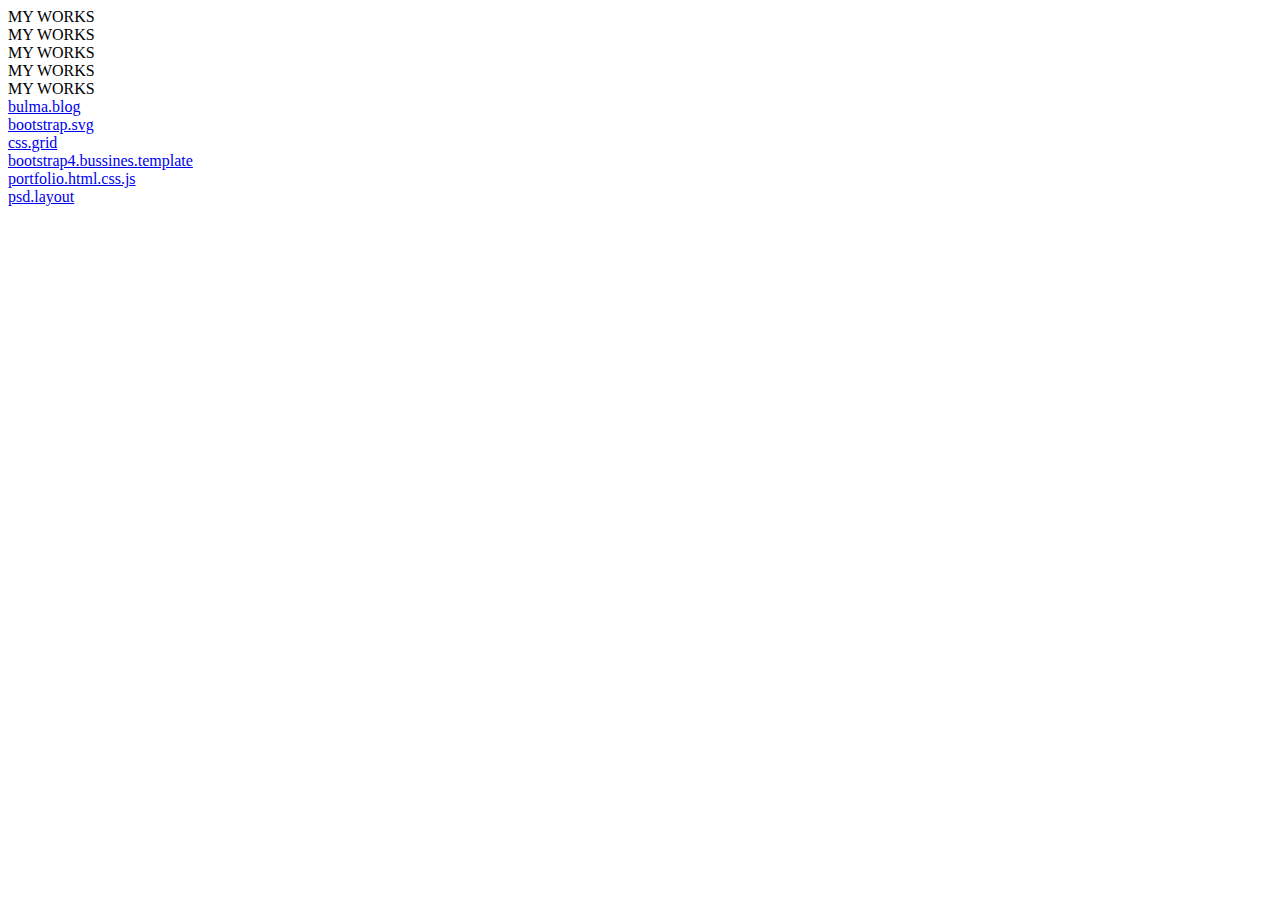
==== index.html @ 1153ecdc "Add files via upload" ====
<!DOCTYPE html>
<html lang="en">
<head>
    <meta charset="UTF-8">
    <meta http-equiv="X-UA-Compatible" content="IE=edge">
    <meta name="viewport" content="width=device-width, initial-scale=1.0">
    <title>Document</title>
    <link rel="shortcut icon" href="favicon.ico" type="image/x-icon" />
    <link rel="stylesheet" href="css/bootstrap.css" type="text/css" media="all" />
    <link rel="stylesheet" href="css/style.css" type="text/css" media="all" />
</head>
<body>
    <div class="container-fluid"> 
        <div class="deconstructed row text-center my-5 py-1">
  MY WORKS
  <div>MY WORKS</div>
  <div>MY WORKS</div>
  <div>MY WORKS</div>
  <div>MY WORKS</div>
      </div>
    <div class="row text-center my-3"><a href="bootstrapblog/index.html">bulma.blog</a></div>
    <div class="row text-center my-3"><a href="bootstrapsvg/index.html">bootstrap.svg</a></div>
    <div class="row text-center my-3"><a href="cssgrid/index.html">css.grid</a></div>
    <div class="row text-center my-3"><a href="bootstrap4bussinestemplate/index.html">bootstrap4.bussines.template</a></div>
    <div class="row text-center my-3"><a href="portfoliohtmlcssjs/index.html">portfolio.html.css.js</a></div>
    <div class="row text-center my-3"><a href="psdlayout/index.html">psd.layout</a></div>


</div>
    
</body>
</html>
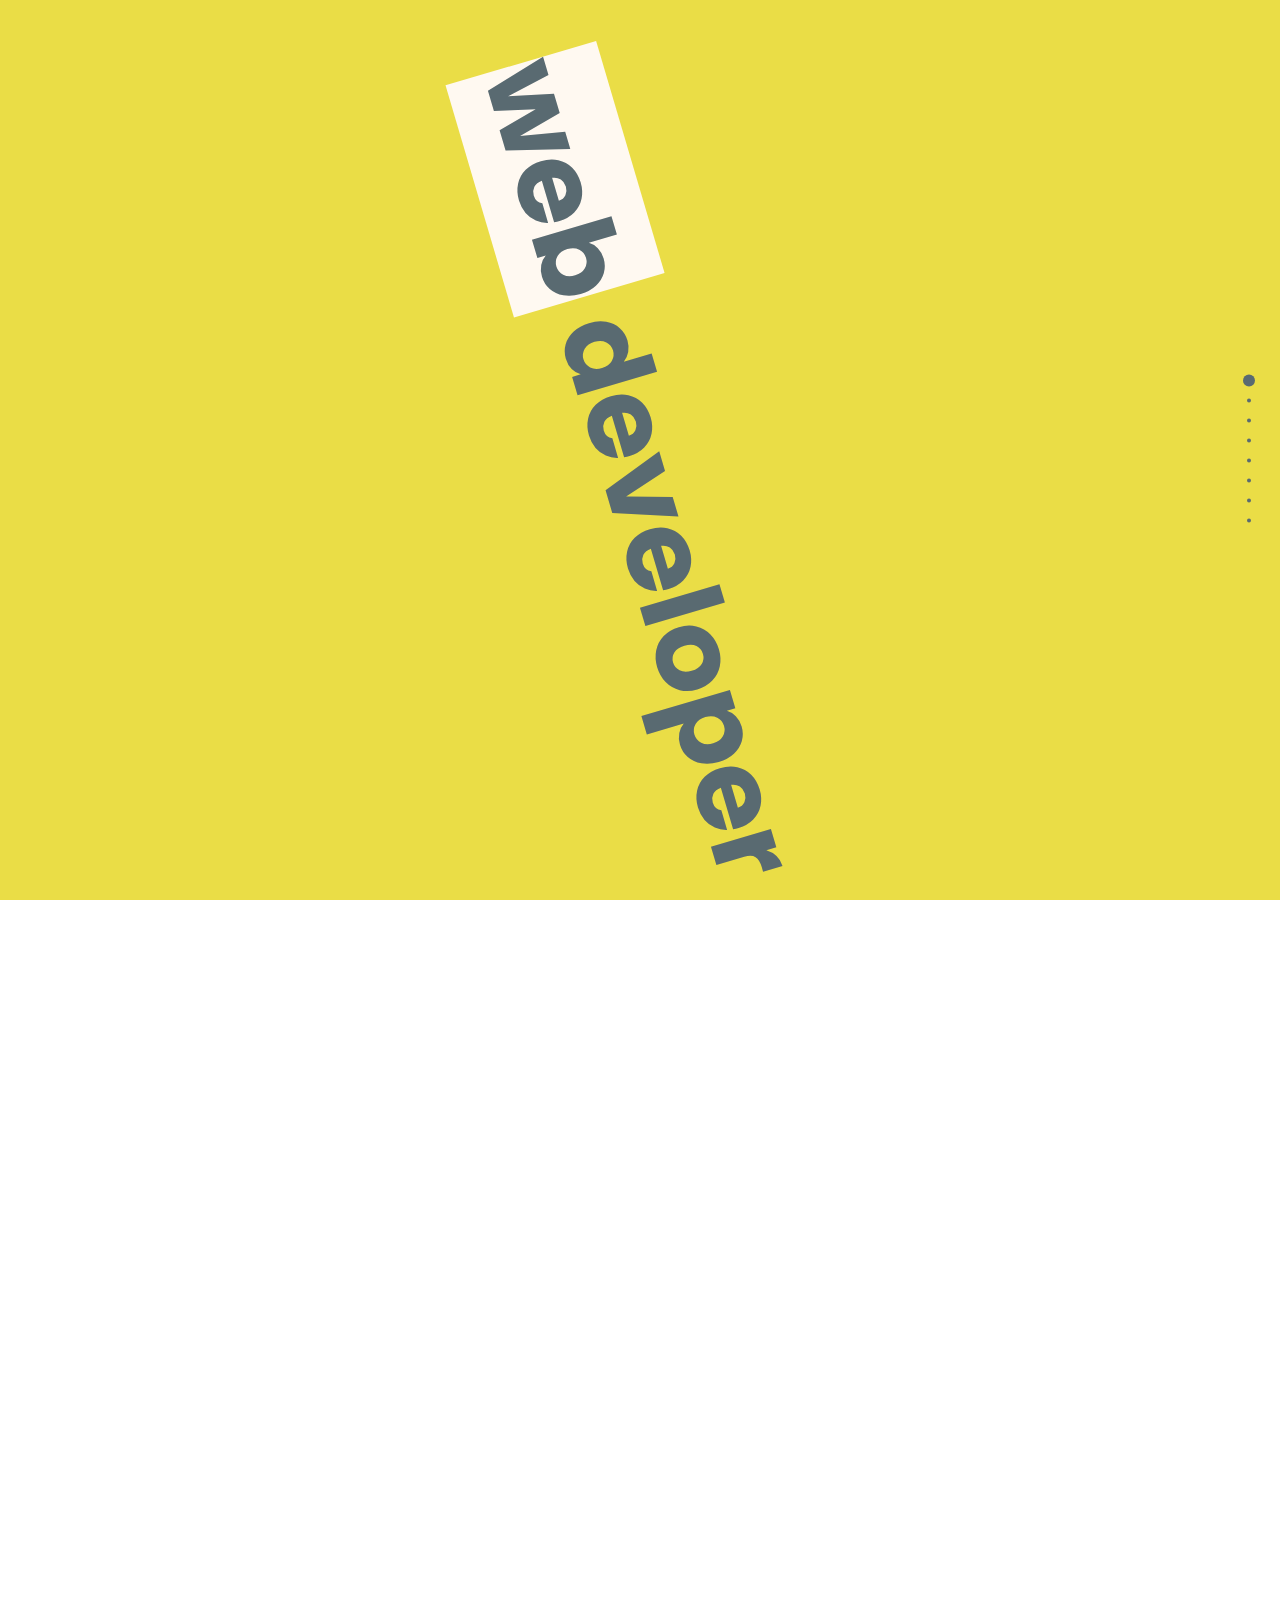
==== commit be1377f2: "new portfolio" ====
--- a/index.html
+++ b/index.html
@@ -1,32 +1,193 @@
-<!DOCTYPE html>
-<html lang="en">
-<head>
-    <meta charset="UTF-8">
-    <meta http-equiv="X-UA-Compatible" content="IE=edge">
-    <meta name="viewport" content="width=device-width, initial-scale=1.0">
-    <title>Document</title>
-    <link rel="shortcut icon" href="favicon.ico" type="image/x-icon" />
-    <link rel="stylesheet" href="css/bootstrap.css" type="text/css" media="all" />
-    <link rel="stylesheet" href="css/style.css" type="text/css" media="all" />
-</head>
-<body>
-    <div class="container-fluid"> 
-        <div class="deconstructed row text-center my-5 py-1">
-  MY WORKS
-  <div>MY WORKS</div>
-  <div>MY WORKS</div>
-  <div>MY WORKS</div>
-  <div>MY WORKS</div>
-      </div>
-    <div class="row text-center my-3"><a href="bootstrapblog/index.html">bulma.blog</a></div>
-    <div class="row text-center my-3"><a href="bootstrapsvg/index.html">bootstrap.svg</a></div>
-    <div class="row text-center my-3"><a href="cssgrid/index.html">css.grid</a></div>
-    <div class="row text-center my-3"><a href="bootstrap4bussinestemplate/index.html">bootstrap4.bussines.template</a></div>
-    <div class="row text-center my-3"><a href="portfoliohtmlcssjs/index.html">portfolio.html.css.js</a></div>
-    <div class="row text-center my-3"><a href="psdlayout/index.html">psd.layout</a></div>
-
-
-</div>
-    
-</body>
-</html>+<!DOCTYPE html>
+<html lang="en">
+  <head>
+    <meta charset="UTF-8" />
+    <meta http-equiv="X-UA-Compatible" content="IE=edge" />
+    <meta name="viewport" content="width=device-width, initial-scale=1.0" />
+    <meta
+      name="description"
+      content="Web Developer - Portfolio - Ruslan Kondrachuk - Front End - HTML - CSS - Javascript"
+    />
+    <meta
+      name="keywords"
+      content="Front-End Developer Programming Make Site Write Programm Javascript HTML CSS"
+    />
+    <meta name="author" content="Ruslan Kondrachuk" />
+    <title>
+      Web Developer - Ruslan Kondrachuk - Front End - HTML - CSS - Javascript
+    </title>
+    <!-- favicon.ico-->
+    <link
+      type="image/x-icon"
+      rel="shortcut icon"
+      href="./favicon/favicon.ico"
+    />
+    <!-- fullpage.js styles -->
+    <link rel="stylesheet" href="fullpage.css" />
+    <!-- swiper.js styles -->
+    <link rel="stylesheet" href="./swiper-bundle.min.css" />
+    <!-- main styles -->
+    <link rel="stylesheet" href="style.css" />
+  </head>
+  <body>
+    <main id="fullpage">
+      <!-- SECTION 1 -->
+      <article class="section" id="section_1">
+        <header>
+          <h1 id="web">
+            <span id="section_1_text_selection">web</span> developer
+          </h1>
+        </header>
+      </article>
+      <!-- SECTION 2 -->
+      <article class="section" id="section_2">
+        <header>
+          <h1
+            class="your-element"
+            data-tilt
+            data-tilt-max="5"
+            data-tilt-speed="200"
+            data-tilt-perspective="400"
+            data-tilt-reverse="true"
+          >
+            web developer
+          </h1>
+        </header>
+        <nav>
+          <input type="checkbox" id="switch" /><label for="switch"
+            >Toggle</label
+          >
+        </nav>
+      </article>
+      <!-- SECTION 3 -->
+      <article class="section" id="section_3">
+        <header>
+          <h1 id="element"></h1>
+        </header>
+      </article>
+      <!-- SECTION 4 -->
+      <article class="section">
+        <header>
+          <h1 id="text_section_4">web developer</h1>
+        </header>
+      </article>
+      <!-- SECTION 5 -->
+      <article class="section" id="section_5">
+        <header><h1 id="section_5_text">web developer</h1></header>
+        <aside>
+          <svg
+            class="waves"
+            xmlns="http://www.w3.org/2000/svg"
+            xmlns:xlink="http://www.w3.org/1999/xlink"
+            viewBox="0 24 150 28"
+            preserveAspectRatio="none"
+            shape-rendering="auto"
+          >
+            <defs>
+              <path
+                id="gentle-wave"
+                d="M-160 44c30 0 58-18 88-18s 58 18 88 18 58-18 88-18 58 18 88 18 v44h-352z"
+              />
+            </defs>
+            <g class="parallax">
+              <use
+                xlink:href="#gentle-wave"
+                x="48"
+                y="0"
+                fill="rgba(89, 106, 113,0.7)"
+              />
+              <use
+                xlink:href="#gentle-wave"
+                x="48"
+                y="3"
+                fill="rgba(89, 106, 113,0.5)"
+              />
+              <use
+                xlink:href="#gentle-wave"
+                x="48"
+                y="5"
+                fill="rgba(89, 106, 113,0.3)"
+              />
+              <use xlink:href="#gentle-wave" x="48" y="7" fill="#fff9f1" />
+            </g>
+          </svg>
+        </aside>
+      </article>
+      <!-- SECTION 6 -->
+      <article class="section" id="section_6">
+        <header id="result">
+          <p id="user-choise"></p>
+          <p id="computer-choise"></p>
+          <h2 id="resultdisp"></h2>
+        </header>
+        <nav id="ui">
+          <section class="player">
+            <button type="button" id="papper" class="playerbtn"></button>
+            <button type="button" id="rock" class="playerbtn"></button>
+            <button type="button" id="scissors" class="playerbtn"></button>
+          </section>
+          <section class="computer">
+            <button
+              type="button"
+              id="papper_ai"
+              class="computerpapper"
+              disabled
+            ></button>
+            <button
+              type="button"
+              id="rock_ai"
+              class="computerrock"
+              disabled
+            ></button>
+            <button
+              type="button"
+              id="scissors_ai"
+              class="computerscissors"
+              disabled
+            ></button>
+          </section>
+        </nav>
+      </article>
+      <!-- SECTION 7 -->
+      <article class="section" id="section_7">
+        <header id="#section7_header"></header>
+        <section id="model_car">
+          <h3 id="section7_h3">
+            <span id="section_7_text_animation">web developer</span>
+          </h3>
+        </section>
+      </article>
+      <!-- SECTION 8 -->
+      <article class="section" id="section_8">
+        <main>
+          <!-- Slider main container -->
+          <div class="swiper">
+            <!-- Additional required wrapper -->
+            <div class="swiper-wrapper">
+              <!-- Slides -->
+              <div class="swiper-slide">web developer</div>
+              <div class="swiper-slide">ruslan kondrachuk</div>
+              <div class="swiper-slide">poltava city, ukraine</div>
+            </div>
+          </div>
+        </main>
+      </article>
+    </main>
+    <!-- titl.js script - animated text second page-->
+    <script src="./vanilla-tilt.min.js"></script>
+    <!-- 3d model, three.js, controls -->
+    <script src="three.min.js"></script>
+    <script src="GLTFLoader.js"></script>
+    <script src="OrbitControls.js"></script>
+    <!-- anime.js script - first page -->
+    <script src="anime.min.js"></script>
+    <!-- slider last page - swiper.js -->
+    <script src="./swiper-bundle.min.js"></script>
+    <!-- fullpage.js lib - all page - scroll logic -->
+    <script src="fullpage.js"></script>
+    <!-- typeit.js - 3 page-->
+    <script src="./umd.js"></script>
+    <!-- main script -->
+    <script src="app.js"></script>
+  </body>
+</html>
--- a/fullpage.css
+++ b/fullpage.css
@@ -0,0 +1,237 @@
+/*!
+ * fullPage 3.1.2
+ * https://github.com/alvarotrigo/fullPage.js
+ *
+ * @license GPLv3 for open source use only
+ * or Fullpage Commercial License for commercial use
+ * http://alvarotrigo.com/fullPage/pricing/
+ *
+ * Copyright (C) 2018 http://alvarotrigo.com/fullPage - A project by Alvaro Trigo
+ */
+html.fp-enabled,
+.fp-enabled body {
+    margin: 0;
+    padding: 0;
+    overflow:hidden;
+
+    /*Avoid flicker on slides transitions for mobile phones #336 */
+    -webkit-tap-highlight-color: rgba(0,0,0,0);
+}
+.fp-section {
+    position: relative;
+    -webkit-box-sizing: border-box; /* Safari<=5 Android<=3 */
+    -moz-box-sizing: border-box; /* <=28 */
+    box-sizing: border-box;
+}
+.fp-slide {
+    float: left;
+}
+.fp-slide, .fp-slidesContainer {
+    height: 100%;
+    display: block;
+}
+.fp-slides {
+    z-index:1;
+    height: 100%;
+    overflow: hidden;
+    position: relative;
+    -webkit-transition: all 0.3s ease-out; /* Safari<=6 Android<=4.3 */
+    transition: all 0.3s ease-out;
+}
+.fp-section.fp-table, .fp-slide.fp-table {
+    display: table;
+    table-layout:fixed;
+    width: 100%;
+}
+.fp-tableCell {
+    display: table-cell;
+    vertical-align: middle;
+    width: 100%;
+    height: 100%;
+}
+.fp-slidesContainer {
+    float: left;
+    position: relative;
+}
+.fp-controlArrow {
+    -webkit-user-select: none; /* webkit (safari, chrome) browsers */
+    -moz-user-select: none; /* mozilla browsers */
+    -khtml-user-select: none; /* webkit (konqueror) browsers */
+    -ms-user-select: none; /* IE10+ */
+    position: absolute;
+    z-index: 4;
+    top: 50%;
+    cursor: pointer;
+    width: 0;
+    height: 0;
+    border-style: solid;
+    margin-top: -38px;
+    -webkit-transform: translate3d(0,0,0);
+    -ms-transform: translate3d(0,0,0);
+    transform: translate3d(0,0,0);
+}
+.fp-controlArrow.fp-prev {
+    left: 15px;
+    width: 0;
+    border-width: 38.5px 34px 38.5px 0;
+    border-color: transparent #fff transparent transparent;
+}
+.fp-controlArrow.fp-next {
+    right: 15px;
+    border-width: 38.5px 0 38.5px 34px;
+    border-color: transparent transparent transparent #fff;
+}
+.fp-scrollable {
+    overflow: hidden;
+    position: relative;
+}
+.fp-scroller{
+    overflow: hidden;
+}
+.iScrollIndicator{
+    border: 0 !important;
+}
+.fp-notransition {
+    -webkit-transition: none !important;
+    transition: none !important;
+}
+#fp-nav {
+    position: fixed;
+    z-index: 100;
+    top: 50%;
+    opacity: 1;
+    transform: translateY(-50%);
+    -ms-transform: translateY(-50%);
+    -webkit-transform: translate3d(0,-50%,0);
+}
+#fp-nav.fp-right {
+    right: 17px;
+}
+#fp-nav.fp-left {
+    left: 17px;
+}
+.fp-slidesNav{
+    position: absolute;
+    z-index: 4;
+    opacity: 1;
+    -webkit-transform: translate3d(0,0,0);
+    -ms-transform: translate3d(0,0,0);
+    transform: translate3d(0,0,0);
+    left: 0 !important;
+    right: 0;
+    margin: 0 auto !important;
+}
+.fp-slidesNav.fp-bottom {
+    bottom: 17px;
+}
+.fp-slidesNav.fp-top {
+    top: 17px;
+}
+#fp-nav ul,
+.fp-slidesNav ul {
+  margin: 0;
+  padding: 0;
+}
+#fp-nav ul li,
+.fp-slidesNav ul li {
+    display: block;
+    width: 14px;
+    height: 13px;
+    margin: 7px;
+    position:relative;
+}
+.fp-slidesNav ul li {
+    display: inline-block;
+}
+#fp-nav ul li a,
+.fp-slidesNav ul li a {
+    display: block;
+    position: relative;
+    z-index: 1;
+    width: 100%;
+    height: 100%;
+    cursor: pointer;
+    text-decoration: none;
+}
+#fp-nav ul li a.active span,
+.fp-slidesNav ul li a.active span,
+#fp-nav ul li:hover a.active span,
+.fp-slidesNav ul li:hover a.active span{
+    height: 12px;
+    width: 12px;
+    margin: -6px 0 0 -6px;
+    border-radius: 100%;
+ }
+#fp-nav ul li a span,
+.fp-slidesNav ul li a span {
+    border-radius: 50%;
+    position: absolute;
+    z-index: 1;
+    height: 4px;
+    width: 4px;
+    border: 0;
+    background: #333;
+    left: 50%;
+    top: 50%;
+    margin: -2px 0 0 -2px;
+    -webkit-transition: all 0.1s ease-in-out;
+    -moz-transition: all 0.1s ease-in-out;
+    -o-transition: all 0.1s ease-in-out;
+    transition: all 0.1s ease-in-out;
+}
+#fp-nav ul li:hover a span,
+.fp-slidesNav ul li:hover a span{
+    width: 10px;
+    height: 10px;
+    margin: -5px 0px 0px -5px;
+}
+#fp-nav ul li .fp-tooltip {
+    position: absolute;
+    top: -2px;
+    color: #fff;
+    font-size: 14px;
+    font-family: arial, helvetica, sans-serif;
+    white-space: nowrap;
+    max-width: 220px;
+    overflow: hidden;
+    display: block;
+    opacity: 0;
+    width: 0;
+    cursor: pointer;
+}
+#fp-nav ul li:hover .fp-tooltip,
+#fp-nav.fp-show-active a.active + .fp-tooltip {
+    -webkit-transition: opacity 0.2s ease-in;
+    transition: opacity 0.2s ease-in;
+    width: auto;
+    opacity: 1;
+}
+#fp-nav ul li .fp-tooltip.fp-right {
+    right: 20px;
+}
+#fp-nav ul li .fp-tooltip.fp-left {
+    left: 20px;
+}
+.fp-auto-height.fp-section,
+.fp-auto-height .fp-slide,
+.fp-auto-height .fp-tableCell{
+    height: auto !important;
+}
+
+.fp-responsive .fp-auto-height-responsive.fp-section,
+.fp-responsive .fp-auto-height-responsive .fp-slide,
+.fp-responsive .fp-auto-height-responsive .fp-tableCell {
+    height: auto !important;
+}
+
+/*Only display content to screen readers*/
+.fp-sr-only{
+    position: absolute;
+    width: 1px;
+    height: 1px;
+    padding: 0;
+    overflow: hidden;
+    clip: rect(0, 0, 0, 0);
+    white-space: nowrap;
+    border: 0;
+}
--- a/style.css
+++ b/style.css
@@ -0,0 +1,600 @@
+/* || GENERAL FONTS */
+@import url('https://fonts.googleapis.com/css2?family=Poppins:ital,wght@0,400;0,600;1,200&display=swap');
+
+/* || GENERAL STYLES */
+* {
+  box-sizing: border-box;
+}
+::-moz-selection {
+  /* text selection color on all pages*/
+  background-color: #eadd46;
+}
+::selection {
+  /* text selection color on all pages*/
+  background-color: #eadd46;
+}
+#section_1 p::-moz-selection, #section_3 p::-moz-selection, #section_3 h1::-moz-selection, #section_1 h1::-moz-selection {
+  /* alternative text selection color for pages with background - eadd46*/
+  background-color: #fff9f1;
+}
+#section_1 p::selection, #section_3 p::selection, #section_3 h1::selection, #section_1 h1::selection {
+  /* alternative text selection color for pages with background - eadd46*/
+  background-color: #fff9f1;
+}
+/* Navigation - right side */
+#fp-nav ul li a span, .fp-slidesNav ul li a span {
+    background: #596a71;
+}
+#fp-nav ul li .fp-tooltip {
+    color:#596a71;
+    font-family: Poppins, sans-serif;
+    font-size: 1rem;
+}
+
+
+/* UP  */
+body {
+  font-family: Poppins, sans-serif;
+}
+h1 {
+  text-align: center;
+  font-size: 7rem;
+  font-family: Poppins, sans-serif;
+}
+
+/* || SECTION 1 STYLES */
+#section_1 {
+  color: #596a71;
+}
+#section_1_text_selection {
+  background-color: #fff9f1;
+}
+/* || SECTION 2 STYLES */
+#section_2 {
+  text-align: center;
+  color: #eadd46;
+  transition: 1s;
+}
+.dark_mode {
+  background: url(./background.jpg);
+  background-repeat: no-repeat;
+  background-size: cover;
+  background-position: top;
+}
+input[type=checkbox] {
+  height: 0;
+  width: 0;
+  visibility: hidden;
+}
+label {
+  cursor: pointer;
+  text-indent: -9999px;
+  width: 200px;
+  height: 100px;
+  background: #596a71;
+  display: inline-block;
+  border-radius: 100px;
+  position: relative;
+  transition: 0.6s;
+}
+label:after {
+  content: '';
+  position: absolute;
+  top: 5px;
+  left: 5px;
+  width: 90px;
+  height: 90px;
+  background: #fff9f1;
+  border-radius: 90px;
+  transition: 0.6s;
+}
+input:checked + label {
+  background: #eadd46;
+  transition: 0.6s;
+}
+input:checked + label:after {
+  left: calc(100% - 5px);
+  transform: translateX(-100%);
+}
+label:active:after {
+  width: 130px;
+}
+/* || SECTION 3 STYLES */
+#section_3 {
+    color:#485123;
+}
+/* || SECTION 4 STYLES */
+#text_section_4 {
+  color:#fff9f1;
+  text-shadow: 5px 5px 0px #596a71, 
+               10px 10px 0px #eadd46, 
+               15px 15px 0px #485123;
+  transition: 0.5s;
+} 
+#text_section_4:hover {
+  text-shadow: 5px -5px 0px #596a71, 
+               10px -10px 0px #eadd46, 
+               15px -15px 0px #485123;
+}
+/* || SECTION 5 STYLES */
+#section_5_text {
+  color: #fff9f1;
+  -webkit-animation: move 6s ease-in-out infinite;
+          animation: move 6s ease-in-out infinite;
+  margin-bottom: auto;
+}
+@-webkit-keyframes move {
+  0% {
+    transform: translate(-5%, 0);
+  }
+  50% {
+    text-shadow: 0 25px 50px rgba(89, 106, 113, 0.75);
+  }
+  100% {
+    transform: translate(5%, 0);
+  }
+}
+@keyframes move {
+  0% {
+    transform: translate(-5%, 0);
+  }
+  50% {
+    text-shadow: 0 25px 50px rgba(89, 106, 113, 0.75);
+  }
+  100% {
+    transform: translate(5%, 0);
+  }
+}
+.waves {
+  width: 100%;
+  height:15vh;
+}
+/* Animation waves */
+.parallax > use {
+  -webkit-animation: move-forever 25s cubic-bezier(.55,.5,.45,.5)     infinite;
+          animation: move-forever 25s cubic-bezier(.55,.5,.45,.5)     infinite;
+}
+.parallax > use:nth-child(1) {
+  -webkit-animation-delay: -2s;
+          animation-delay: -2s;
+  -webkit-animation-duration: 7s;
+          animation-duration: 7s;
+}
+.parallax > use:nth-child(2) {
+  -webkit-animation-delay: -3s;
+          animation-delay: -3s;
+  -webkit-animation-duration: 10s;
+          animation-duration: 10s;
+}
+.parallax > use:nth-child(3) {
+  -webkit-animation-delay: -4s;
+          animation-delay: -4s;
+  -webkit-animation-duration: 13s;
+          animation-duration: 13s;
+}
+.parallax > use:nth-child(4) {
+  -webkit-animation-delay: -5s;
+          animation-delay: -5s;
+  -webkit-animation-duration: 20s;
+          animation-duration: 20s;
+}
+@-webkit-keyframes move-forever {
+  0% {
+   transform: translate3d(-90px,0,0);
+  }
+  100% { 
+    transform: translate3d(85px,0,0);
+  }
+}
+@keyframes move-forever {
+  0% {
+   transform: translate3d(-90px,0,0);
+  }
+  100% { 
+    transform: translate3d(85px,0,0);
+  }
+}
+/* || SECTION 6 */
+#section_6 .fp-tableCell {
+  display: flex;
+  flex-direction: row;
+  align-items: center;
+}
+#section_6 .fp-tableCell header {
+  transform: rotate(-90deg);
+  text-align: right;
+  white-space: nowrap;
+  width: 30%;
+}
+#section_6 .fp-tableCell nav {
+  width: 70%;
+}
+.player {
+  display: flex;
+  flex-direction: row;
+  justify-content: space-around;
+  align-items: center;
+}
+.computer {
+  display: flex;
+  flex-direction: row;
+  justify-content: space-around;
+  align-items: center;
+}
+#result h2, #result p {
+  text-shadow: 10px 5px 10px rgba(89, 106, 113, 0.75);
+}
+#result h2 {
+  color: #fff9f1;
+  font-size: 5rem;
+  padding: 0;
+  margin: 0;
+}
+#result p {
+  color: #596a71;
+  font-size: 1rem;
+}
+#result h2, #result p {
+  visibility: hidden;
+  transition: 1s ease-in-out;
+}
+#section_6 button {
+  border: none;
+  width: 10rem;
+  height: 10rem;
+  margin: 3rem;
+  border-radius: 50%;
+  background-color: #eadd46;
+  transition: 0.5s ease-in-out;
+  border: 1px solid #596a71;
+  cursor: pointer;
+} 
+#section_6 .player button:hover {
+  background-color: #596a71;
+  box-shadow: 0 5px 10px rgba(89, 106, 113, 0.75);
+  transform: rotate(15deg);
+}
+/* buttons styles */
+#rock, #rock_ai{
+  background-image: url(./game/rock.png);
+  background-size: 8rem 8rem;
+  background-position: center center;
+  background-repeat: no-repeat;
+}
+#scissors, #scissors_ai{
+  background-image: url(./game/scissors.png);
+  background-size: 8rem 8rem;
+  background-position: center center;
+  background-repeat: no-repeat;
+}
+#papper, #papper_ai{
+  background-image: url(./game/papper.png);
+  background-size: 8rem 8rem;
+  background-position: center center;
+  background-repeat: no-repeat;
+}
+#section_6 .computer button{
+  cursor: default;
+}
+.activebtn {   
+  -webkit-animation-name: example;   
+          animation-name: example;
+  -webkit-animation-duration: 2s;
+          animation-duration: 2s;
+  -webkit-animation-iteration-count: infinite;
+          animation-iteration-count: infinite;
+}
+@-webkit-keyframes example {
+  0%   {transform: rotate(15deg);}
+  75%  {box-shadow: 0 5px 10px rgba(89, 106, 113, 0.75);}
+  100% {background-color: #596a71;}
+}
+@keyframes example {
+  0%   {transform: rotate(15deg);}
+  75%  {box-shadow: 0 5px 10px rgba(89, 106, 113, 0.75);}
+  100% {background-color: #596a71;}
+}
+/* || SECTION 7 */
+#model_car {
+  display: block;
+  background-color: #eadd46;
+  margin: 0;
+  padding: 0;
+  margin-left: 5rem;
+}
+#section7_h3 {
+  color: #fff9f1;
+  font-size: 3rem;
+  display: block;
+  text-align: right;
+  margin: 0;
+  padding: 0;
+  margin-right: 5rem;
+  padding-top: 3rem;
+}
+#section_7_text_animation {
+  transition: 2s ease-in-out;
+}
+#section_7_text_animation:hover {
+  text-shadow: 0 5px 25px rgba(89, 106, 113, 0.75);
+}
+/* || SECTION 8, SWIPER.JS */
+.swiper {
+  max-width: 50%;
+  height: 70vh;
+}
+.swiper-slide {
+  display: flex;
+  align-items: center;
+  justify-content: center;
+  border-radius: 20px;
+  font-size: 5rem;
+  font-family: Poppins, sans-serif;
+  color: #596a71;
+  text-align: center;
+}
+.swiper-slide:nth-child(1n) {
+  background-color: #fff9f1;
+}
+.swiper-slide:nth-child(2n) {
+  background-color: #faf4ec;
+}
+.swiper-slide:nth-child(3n) {
+  background-color: #fcf4e9;
+}
+/* || MEDIA QUERIES */
+@media (max-width: 320px) and (min-width: 0px) {
+  h1 {
+    font-size: 2rem;
+  }
+  /* Fullpage.js navigation */
+  #fp-nav ul li a span, .fp-slidesNav ul li a span {
+    transform: scale(0.6);
+  }
+  /* || SECTION 2, dark theme button */
+  label {
+    transform: scale(0.2);
+  }
+  /* || SECTION 6 */
+  #section_6 .fp-tableCell {
+    display: flex;
+    flex-direction: column;
+    align-items: center;
+    justify-content: center;
+  }
+  #section_6 .fp-tableCell header {
+    transform: rotate(0);
+    text-align: right;
+    width: 70%;
+  }
+  #section_6 .fp-tableCell nav {
+    width: 50%;
+  }
+  #result h2 {
+    font-size: 1rem;
+  }
+  #result p {
+    font-size: 0.5rem;
+  }
+  #section_6 button {
+    width: 2rem;
+    height: 2rem;
+    margin: 0.5rem;
+  }
+  /* game's buttons styles */
+  #rock, #rock_ai{
+    background-size: 1rem 1rem;
+  }
+  #scissors, #scissors_ai{
+    background-size: 1rem 1rem;
+  }
+  #papper, #papper_ai{
+    background-size: 1rem 1rem;
+  }
+  /* || SECTION 7, 3d model */
+  canvas {
+    transform: scale(0.3);
+    position: relative;
+    right: 40%;
+  }
+  #model_car {
+    position: relative;
+    margin-left: 1rem;
+  }
+  #section7_h3 {
+    font-size: 2rem;
+    margin-right: 2rem;
+    padding-top: 1rem;
+  }
+  /* || SECTION 8, SWIPER.JS */
+  .swiper {
+    max-width: 50%;
+    height: 30vh;
+  }
+  .swiper-slide {
+    font-size: 1rem;
+  }
+}
+@media (max-width: 576px) and (min-width: 320px) {
+  h1 {
+    font-size: 2.5rem;
+  }
+  #fp-nav ul li a span, .fp-slidesNav ul li a span {
+    transform: scale(0.7);
+  }
+  /* || SECTION 2, dark theme button */
+  label {
+    transform: scale(0.4);
+  }
+  /* || SECTION 6 */
+  #section_6 .fp-tableCell {
+    display: flex;
+    flex-direction: column;
+    align-items: center;
+    justify-content: center;
+  }
+  #section_6 .fp-tableCell header {
+    transform: rotate(0);
+    text-align: right;
+    width: 70%;
+  }
+  #section_6 .fp-tableCell nav {
+    width: 50%;
+  }
+  #result h2 {
+    font-size: 2rem;
+  }
+  #result p {
+    font-size: 1rem;
+  }
+  #section_6 button {
+    width: 4rem;
+    height: 4rem;
+    margin: 0.5rem;
+  }
+  /* game's buttons styles */
+  #rock, #rock_ai{
+    background-size: 2rem 2rem;
+  }
+  #scissors, #scissors_ai{
+    background-size: 2rem 2rem;
+  }
+  #papper, #papper_ai{
+    background-size: 2rem 2rem;
+  }
+  /* || SECTION 7, 3d model */
+  canvas {
+    transform: scale(0.5);
+    position: relative;
+    right: 20%;
+  }
+  #model_car {
+    position: relative;
+    margin-left: 1rem;
+  }
+  #section7_h3 {
+  font-size: 2rem;
+  margin-right: 3rem;
+  padding-top: 1rem;
+  }
+  /* || SECTION 8, SWIPER.JS */
+  .swiper {
+    max-width: 50%;
+    height: 40vh;
+  }
+  .swiper-slide {
+    font-size: 1.5rem;
+  }
+}
+@media (max-width: 768px) and (min-width: 576px) {
+  h1 {
+    font-size: 3rem;
+  }
+  #fp-nav ul li a span, .fp-slidesNav ul li a span {
+    transform: scale(0.8);
+  }
+  /* || SECTION 2, dark theme button */
+  label {
+    transform: scale(0.6);
+  }
+  /* || SECTION 6 */
+  #section_6 .fp-tableCell {
+    display: flex;
+    flex-direction: column;
+    align-items: center;
+    justify-content: center;
+  }
+  #section_6 .fp-tableCell header {
+    transform: rotate(0);
+    text-align: right;
+    width: 70%;
+  }
+  #section_6 .fp-tableCell nav {
+    width: 70%;
+  }
+  #result h2 {
+    font-size: 2.5rem;
+  }
+  #result p {
+    font-size: 1rem;
+  }
+  #section_6 button {
+    width: 5rem;
+    height: 5rem;
+    margin: 0.5rem;
+  }
+  /* game's buttons styles */
+  #rock, #rock_ai{
+    background-size: 3rem 3rem;
+  }
+  #scissors, #scissors_ai{
+    background-size: 3rem 3rem;
+  }
+  #papper, #papper_ai{
+    background-size: 3rem 3rem;
+  }
+  /* || SECTION 8, SWIPER.JS */
+  .swiper {
+    max-width: 50%;
+    height: 50vh;
+  }
+  .swiper-slide {
+    font-size: 2rem;
+  }
+}
+@media (max-width: 992px) and (min-width: 768px) {
+  h1 {
+    font-size: 6rem;
+  }
+  #fp-nav ul li a span, .fp-slidesNav ul li a span {
+    transform: scale(0.9);
+  }
+  /* || SECTION 2, dark theme button */
+  label {
+    transform: scale(0.8);
+  }
+  /* || SECTION 6 */
+  #section_6 .fp-tableCell {
+    display: flex;
+    flex-direction: column;
+    align-items: center;
+    justify-content: center;
+  }
+  #section_6 .fp-tableCell header {
+    transform: rotate(0);
+    text-align: right;
+    width: 70%;
+  }
+  #section_6 .fp-tableCell nav {
+    width: 70%;
+  }
+  #result h2 {
+    font-size: 3rem;
+  }
+  #result p {
+    font-size: 1.5rem;
+  }
+  #section_6 button {
+    width: 6rem;
+    height: 6rem;
+    margin: 0.5rem;
+  }
+  /* game's buttons styles */
+  #rock, #rock_ai{
+    background-size: 4rem 4rem;
+  }
+  #scissors, #scissors_ai{
+    background-size: 4rem 4rem;
+  }
+  #papper, #papper_ai{
+    background-size: 4rem 4rem;
+  }
+  /* || SECTION 8, SWIPER.JS */
+    .swiper {
+    max-width: 50%;
+    height: 60vh;
+  }
+    .swiper-slide {
+    font-size: 3rem;
+  }
+}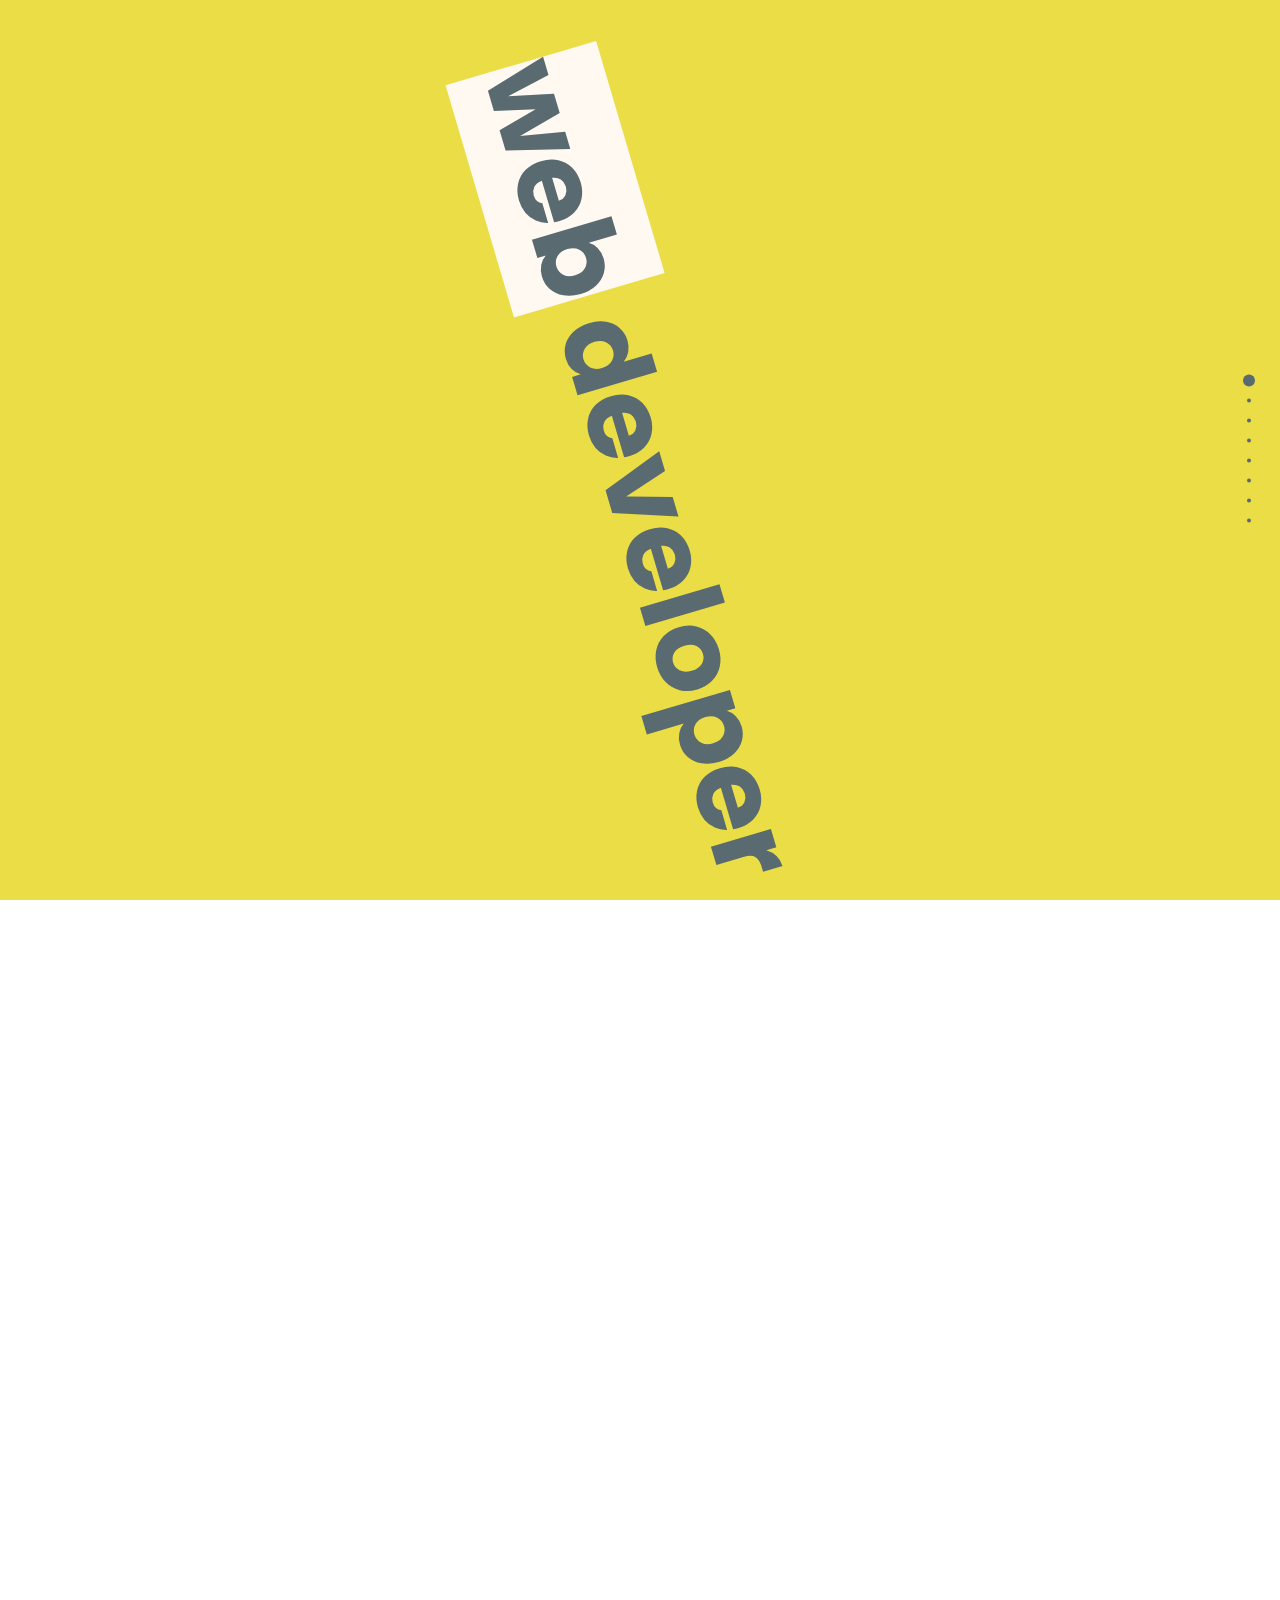
==== commit 752ebc9d: "Add files via upload" ====
--- a/index.html
+++ b/index.html
@@ -175,19 +175,19 @@
     </main>
     <!-- titl.js script - animated text second page-->
     <script src="./vanilla-tilt.min.js"></script>
-    <!-- 3d model, three.js, controls -->
-    <script src="three.min.js"></script>
-    <script src="GLTFLoader.js"></script>
-    <script src="OrbitControls.js"></script>
     <!-- anime.js script - first page -->
     <script src="anime.min.js"></script>
-    <!-- slider last page - swiper.js -->
-    <script src="./swiper-bundle.min.js"></script>
     <!-- fullpage.js lib - all page - scroll logic -->
     <script src="fullpage.js"></script>
     <!-- typeit.js - 3 page-->
     <script src="./umd.js"></script>
+    <!-- slider last page - swiper.js -->
+    <script src="./swiper-bundle.min.js"></script>
+    <!-- 3d model, three.js, controls -->
+    <script defer src="three.min.js"></script>
+    <script defer src="GLTFLoader.js"></script>
+    <script defer src="OrbitControls.js"></script>
     <!-- main script -->
-    <script src="app.js"></script>
+    <script defer src="app.js"></script>
   </body>
 </html>
--- a/style.css
+++ b/style.css
@@ -242,7 +242,7 @@
   border: none;
   width: 10rem;
   height: 10rem;
-  margin: 3rem;
+  margin: 2rem;
   border-radius: 50%;
   background-color: #eadd46;
   transition: 0.5s ease-in-out;
@@ -312,11 +312,23 @@
   margin-right: 5rem;
   padding-top: 3rem;
 }
-#section_7_text_animation {
-  transition: 2s ease-in-out;
-}
-#section_7_text_animation:hover {
-  text-shadow: 0 5px 25px rgba(89, 106, 113, 0.75);
+#section_7_text_animation {   
+  -webkit-animation-name: section_7_text_animation;   
+          animation-name: section_7_text_animation;
+  -webkit-animation-duration: 4s;
+          animation-duration: 4s;
+  -webkit-animation-iteration-count: infinite;
+          animation-iteration-count: infinite;
+}
+@-webkit-keyframes section_7_text_animation {
+  0%   {text-shadow: none;}
+  50%  {text-shadow: 0 5px 25px rgba(89, 106, 113, 0.75)}
+  100% {text-shadow: none;}
+}
+@keyframes section_7_text_animation {
+  0%   {text-shadow: none;}
+  50%  {text-shadow: 0 5px 25px rgba(89, 106, 113, 0.75)}
+  100% {text-shadow: none;}
 }
 /* || SECTION 8, SWIPER.JS */
 .swiper {
@@ -379,7 +391,7 @@
   #section_6 button {
     width: 2rem;
     height: 2rem;
-    margin: 0.5rem;
+    margin: 0.1rem;
   }
   /* game's buttons styles */
   #rock, #rock_ai{
@@ -448,9 +460,9 @@
     font-size: 1rem;
   }
   #section_6 button {
-    width: 4rem;
-    height: 4rem;
-    margin: 0.5rem;
+    width: 3rem;
+    height: 3rem;
+    margin: 0.2rem;
   }
   /* game's buttons styles */
   #rock, #rock_ai{
